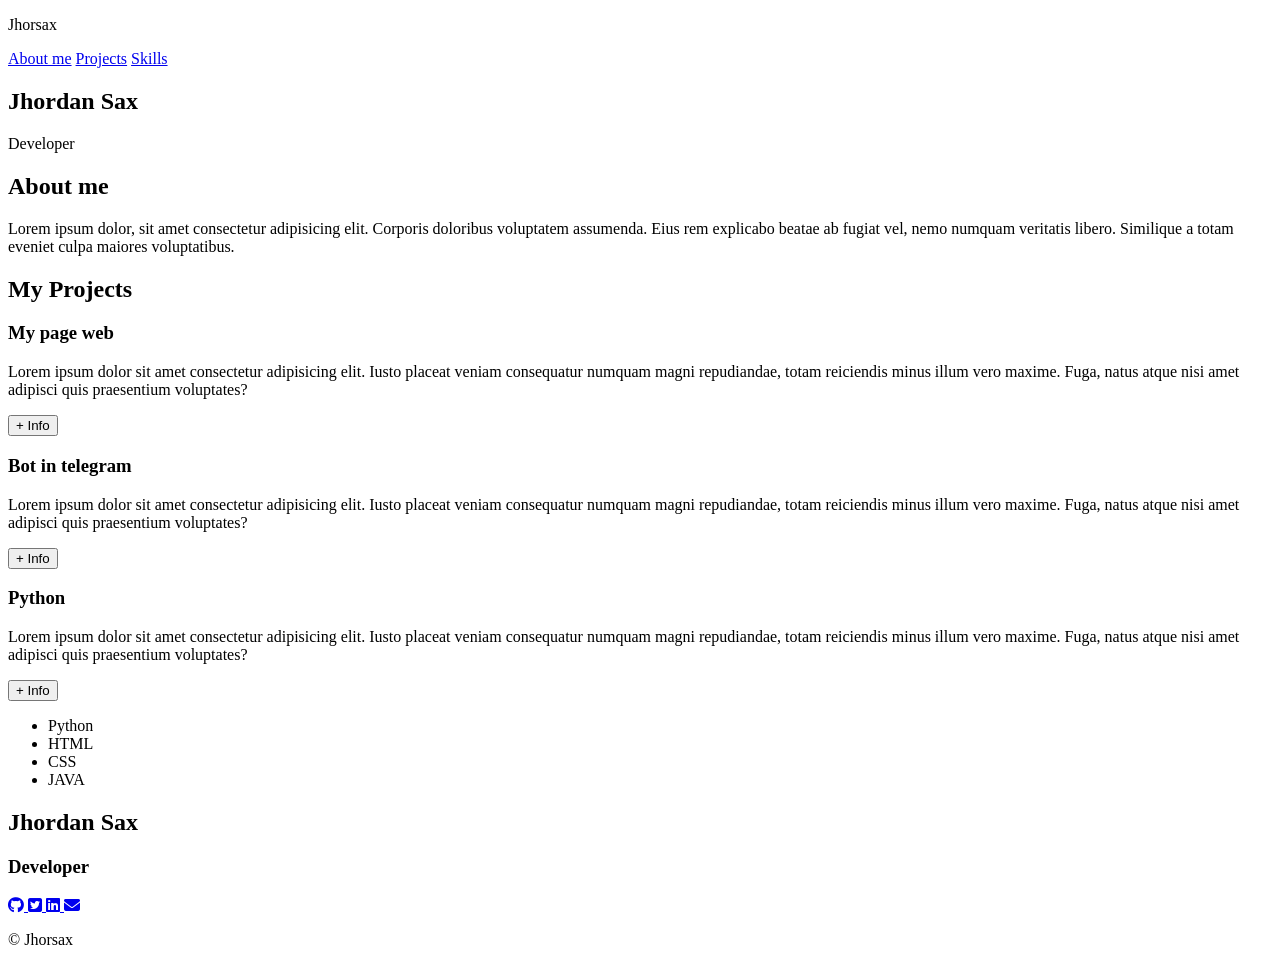
==== index.html @ 04408463 "Html esquematizado" ====
<!DOCTYPE html>
<html lang="en">
<head>
    <meta charset="UTF-8">
    <meta http-equiv="X-UA-Compatible" content="IE=edge">
    <meta name="viewport" content="width=device-width, initial-scale=1.0">
    <link rel="stylesheet" href="./css/styles.css">
    <link rel="stylesheet" href="https://cdnjs.cloudflare.com/ajax/libs/font-awesome/6.1.0/css/all.min.css" integrity="sha512-10/jx2EXwxxWqCLX/hHth/vu2KY3jCF70dCQB8TSgNjbCVAC/8vai53GfMDrO2Emgwccf2pJqxct9ehpzG+MTw==" crossorigin="anonymous" referrerpolicy="no-referrer" />
    
    <title>Jhorsax</title>
</head>
<body>
    <header>
        <div class="container">
            <p class="logo">Jhorsax</p>
            <nav>
                <a href="#">About me</a>
                <a href="#">Projects</a>
                <a href="#">Skills</a>
            </nav>
        </div>
    </header>
    <section id="presentation">
        <h1>Jhordan Sax</h1>
        <span>Developer</span>
    </section>

    <section id="aboutme">
        <div class="container">
            <div class="img-container"></div>
            <h2>About me</h2>
            <p>Lorem ipsum dolor, sit amet consectetur adipisicing elit. Corporis doloribus voluptatem assumenda. Eius rem explicabo beatae ab fugiat vel, nemo numquam veritatis libero. Similique a totam eveniet culpa maiores voluptatibus.</p>
        </div>
    </section>

    <section id="projects">
        <div class="carte-container">
            <h2>My Projects</h2>
            <div class="carte">
                <h3>My page web</h3>
                <p>Lorem ipsum dolor sit amet consectetur adipisicing elit. Iusto placeat veniam consequatur numquam magni repudiandae, totam reiciendis minus illum vero maxime. Fuga, natus atque nisi amet adipisci quis praesentium voluptates?</p>
                <button>+ Info</button>
            </div>
            <div class="carte">
                <h3>Bot in telegram</h3>
                <p>Lorem ipsum dolor sit amet consectetur adipisicing elit. Iusto placeat veniam consequatur numquam magni repudiandae, totam reiciendis minus illum vero maxime. Fuga, natus atque nisi amet adipisci quis praesentium voluptates?</p>
                <button>+ Info</button>
            </div>
            <div class="carte">
                <h3>Python</h3>
                <p>Lorem ipsum dolor sit amet consectetur adipisicing elit. Iusto placeat veniam consequatur numquam magni repudiandae, totam reiciendis minus illum vero maxime. Fuga, natus atque nisi amet adipisci quis praesentium voluptates?</p>
                <button>+ Info</button>
            </div>
        </div>
    </section>

    <section id="skills">
        <div class="container">
            <ul>
                <li>Python</li>
                <li>HTML</li>
                <li>CSS</li>
                <li>JAVA</li>
            </ul>
        </div>
    </section>
    <footer id="footer">
        <div class="footer-content">
            <h2>Jhordan Sax</h2>
            <h3>Developer</h3>
        </div>
        <div class="sotial-network">
            <a href="#">
                <i class="fa-brands fa-github"></i>
            </a>
            <a href="#">
                <i class="fa-brands fa-twitter-square"></i>
            </a>
            <a href="#">
                <i class="fa-brands fa-linkedin"></i>
            </a>
            <a href="#">
                <i class="fa-solid fa-envelope"></i>
            </a>
        </div>
        <div class="copyright">
            <p>&copy; Jhorsax</p>
        </div>
    </footer>
</body>
</html>
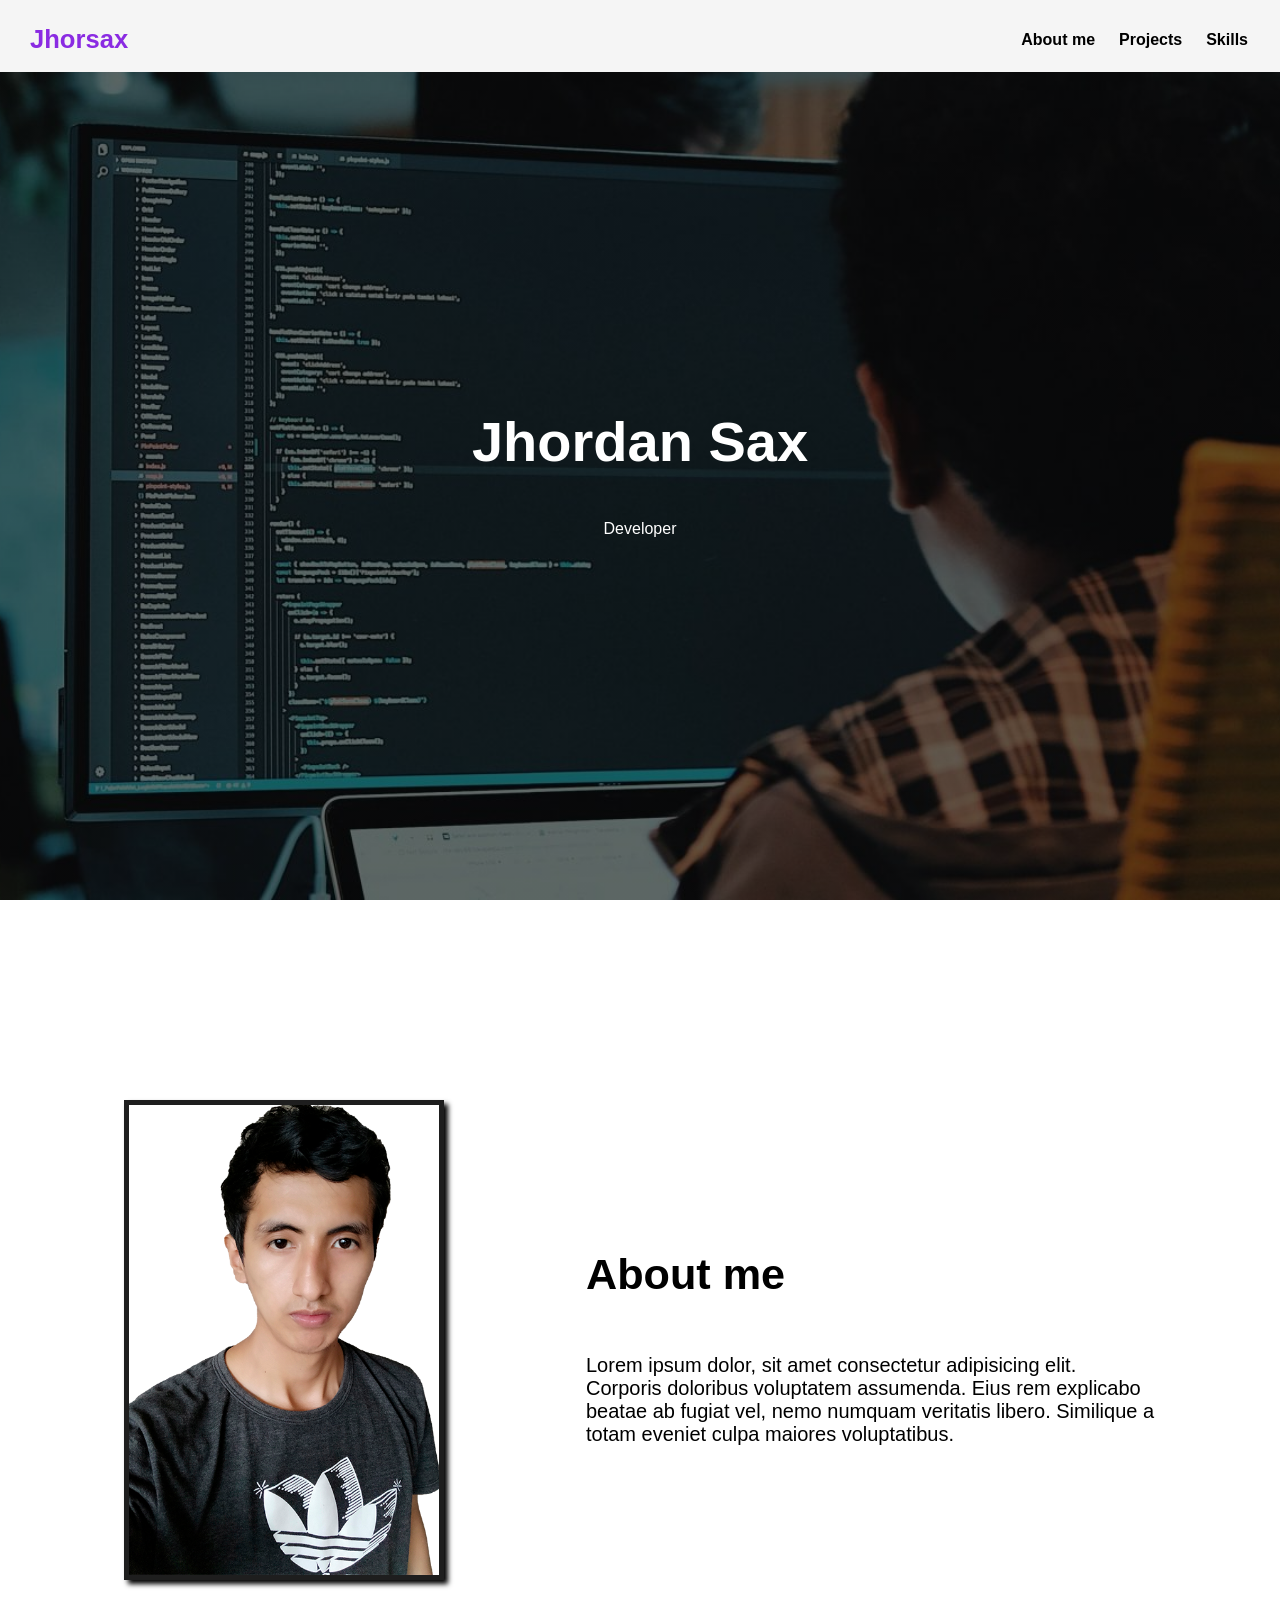
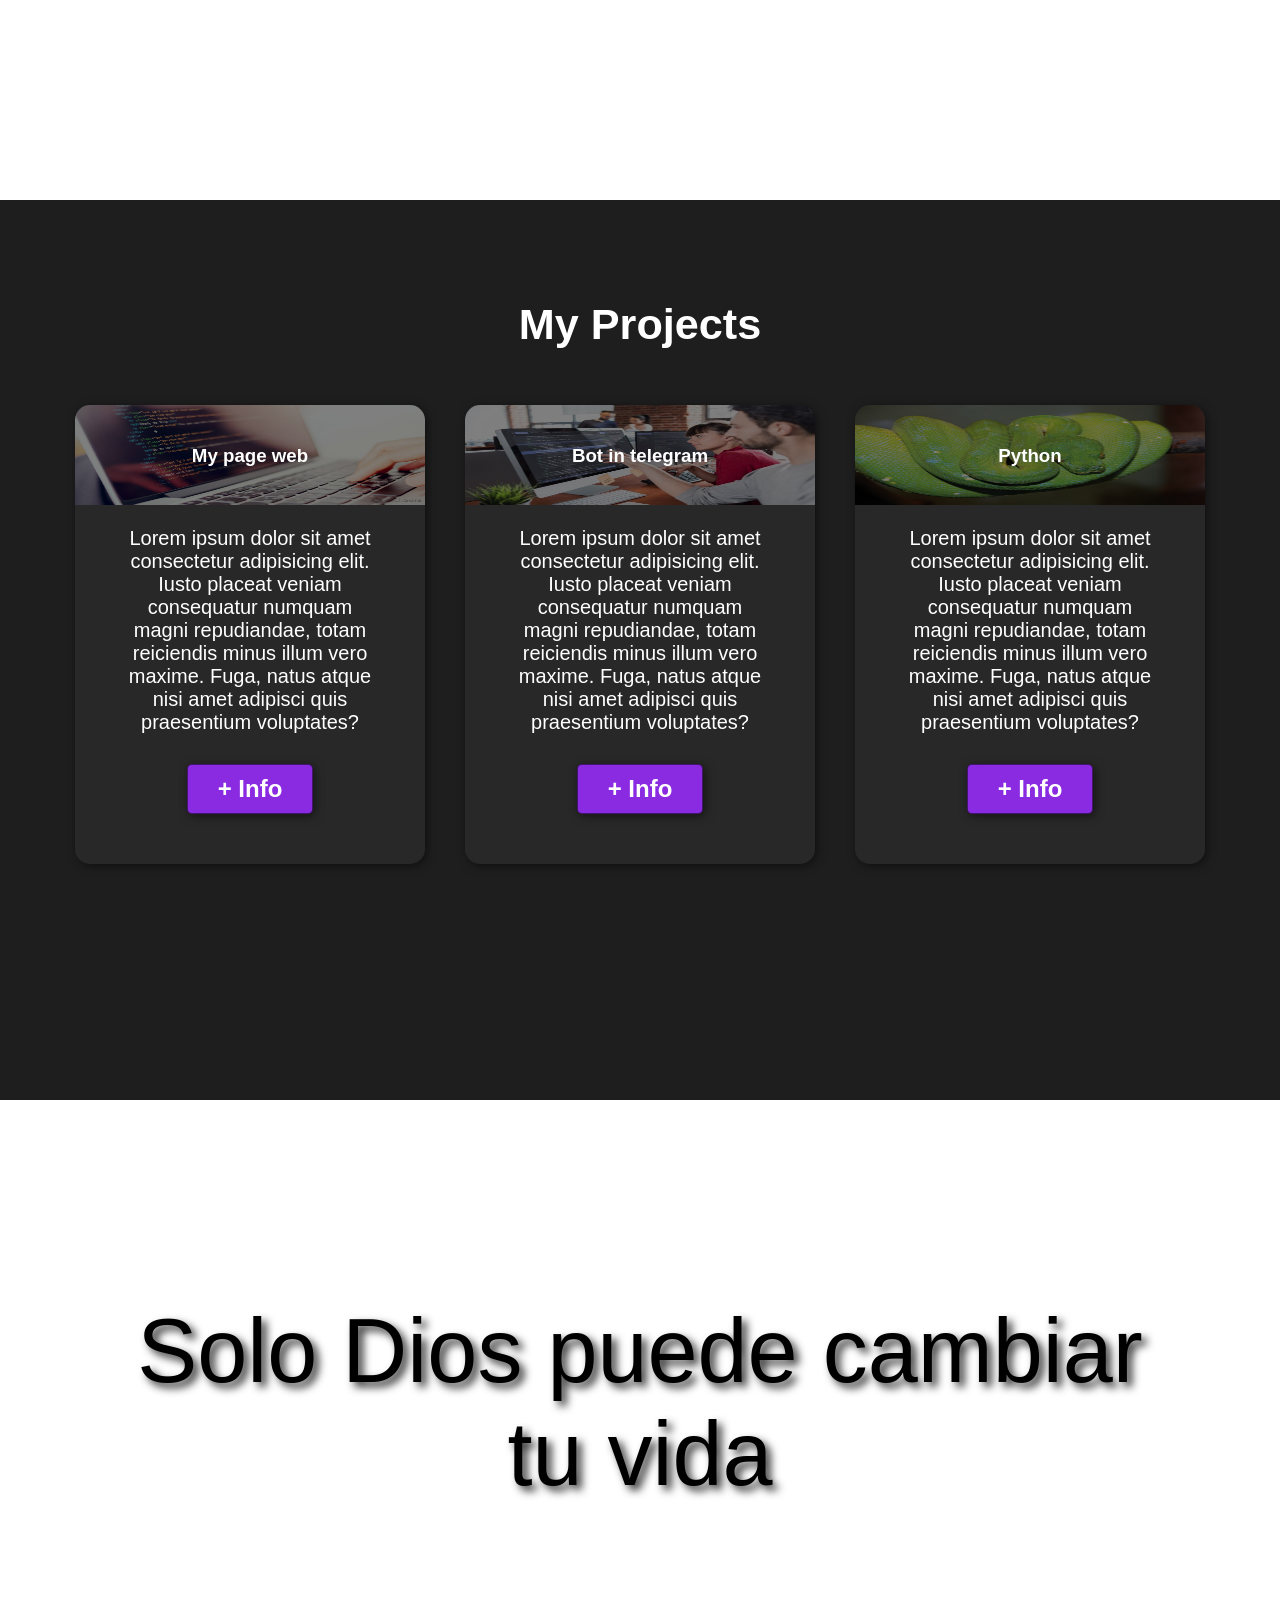
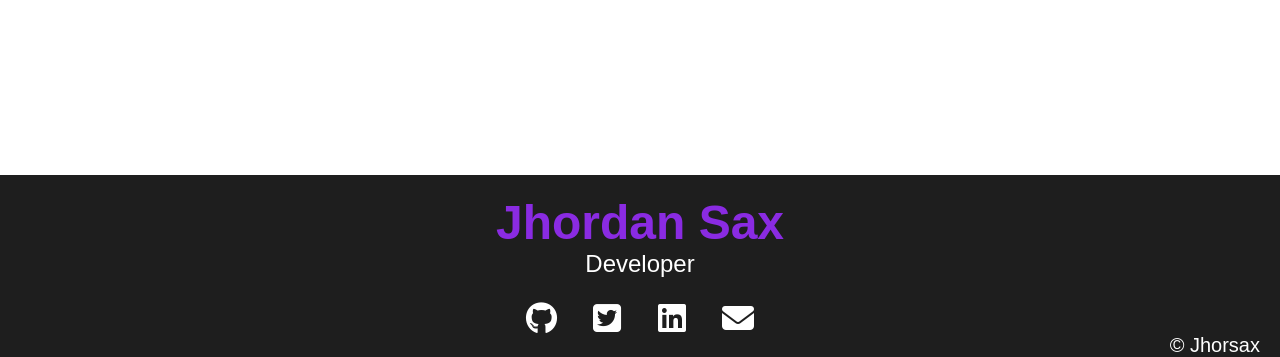
==== commit 487c1064: "Web segunda version" ====
--- a/index.html
+++ b/index.html
@@ -10,16 +10,20 @@
     <title>Jhorsax</title>
 </head>
 <body>
-    <header>
-        <div class="container">
-            <p class="logo">Jhorsax</p>
-            <nav>
-                <a href="#">About me</a>
-                <a href="#">Projects</a>
-                <a href="#">Skills</a>
-            </nav>
-        </div>
-    </header>
+    <div id="header">
+        <header>
+            <div class="container">
+                <a href="#header" id="logo">
+                    <p class="logo">Jhorsax</p>
+                </a>
+                <nav>
+                    <a href="#aboutme">About me</a>
+                    <a href="#projects">Projects</a>
+                    <a href="#skills">Skills</a>
+                </nav>
+            </div>
+        </header>
+    </div>
     <section id="presentation">
         <h1>Jhordan Sax</h1>
         <span>Developer</span>
@@ -28,40 +32,45 @@
     <section id="aboutme">
         <div class="container">
             <div class="img-container"></div>
-            <h2>About me</h2>
-            <p>Lorem ipsum dolor, sit amet consectetur adipisicing elit. Corporis doloribus voluptatem assumenda. Eius rem explicabo beatae ab fugiat vel, nemo numquam veritatis libero. Similique a totam eveniet culpa maiores voluptatibus.</p>
+            <div class="textabout">
+                <h2>About me</h2>
+                <p>Lorem ipsum dolor, sit amet consectetur adipisicing elit. Corporis doloribus voluptatem assumenda. Eius rem explicabo beatae ab fugiat vel, nemo numquam veritatis libero. Similique a totam eveniet culpa maiores voluptatibus.</p>
+            </div>
         </div>
     </section>
 
     <section id="projects">
-        <div class="carte-container">
+        <div class="container">
             <h2>My Projects</h2>
-            <div class="carte">
-                <h3>My page web</h3>
-                <p>Lorem ipsum dolor sit amet consectetur adipisicing elit. Iusto placeat veniam consequatur numquam magni repudiandae, totam reiciendis minus illum vero maxime. Fuga, natus atque nisi amet adipisci quis praesentium voluptates?</p>
-                <button>+ Info</button>
-            </div>
-            <div class="carte">
-                <h3>Bot in telegram</h3>
-                <p>Lorem ipsum dolor sit amet consectetur adipisicing elit. Iusto placeat veniam consequatur numquam magni repudiandae, totam reiciendis minus illum vero maxime. Fuga, natus atque nisi amet adipisci quis praesentium voluptates?</p>
-                <button>+ Info</button>
-            </div>
-            <div class="carte">
-                <h3>Python</h3>
-                <p>Lorem ipsum dolor sit amet consectetur adipisicing elit. Iusto placeat veniam consequatur numquam magni repudiandae, totam reiciendis minus illum vero maxime. Fuga, natus atque nisi amet adipisci quis praesentium voluptates?</p>
-                <button>+ Info</button>
+            <div class="projects">
+                <div class="carte">
+                    <h3>My page web</h3>
+                    <p>Lorem ipsum dolor sit amet consectetur adipisicing elit. Iusto placeat veniam consequatur numquam magni repudiandae, totam reiciendis minus illum vero maxime. Fuga, natus atque nisi amet adipisci quis praesentium voluptates?</p>
+                    <button>+ Info</button>
+                </div>
+                <div class="carte">
+                    <h3>Bot in telegram</h3>
+                    <p>Lorem ipsum dolor sit amet consectetur adipisicing elit. Iusto placeat veniam consequatur numquam magni repudiandae, totam reiciendis minus illum vero maxime. Fuga, natus atque nisi amet adipisci quis praesentium voluptates?</p>
+                    <button>+ Info</button>
+                </div>
+                <div class="carte">
+                    <h3>Python</h3>
+                    <p>Lorem ipsum dolor sit amet consectetur adipisicing elit. Iusto placeat veniam consequatur numquam magni repudiandae, totam reiciendis minus illum vero maxime. Fuga, natus atque nisi amet adipisci quis praesentium voluptates?</p>
+                    <button>+ Info</button>
+                </div>
             </div>
         </div>
     </section>
 
     <section id="skills">
         <div class="container">
-            <ul>
+            <!-- <ul>
                 <li>Python</li>
                 <li>HTML</li>
                 <li>CSS</li>
                 <li>JAVA</li>
-            </ul>
+            </ul> -->
+            <p class="frase">Solo Dios puede cambiar <br> tu vida</p>
         </div>
     </section>
     <footer id="footer">
--- a/css/styles.css
+++ b/css/styles.css
@@ -0,0 +1,357 @@
+*{
+    box-sizing: border-box;
+}
+
+html {
+    scroll-behavior: smooth;
+}
+
+h1 {
+    font-size: 3.5em;
+}
+h2 {
+    font-size: 2.7em;
+}
+h3 {
+    font: 2em;
+}
+p {
+    font-size: 1.25em;
+}
+ul {
+    list-style: none;
+}
+
+body{
+    font-family: 'Roboto', sans-serif;
+    margin: 0;
+}
+
+button {
+    font-size: 1.5em;
+    font-weight: bold;
+    padding: 10px 30px;
+    border-radius: 5px;
+    border: 1px solid rgba(0, 0, 0, 0.5);
+    box-shadow: 2px 2px 10px rgba(0, 0, 0, 0.5);
+    color: white;
+    background-color: blueviolet;
+}
+
+button:hover {
+    background-color: rgb(101, 33, 165);
+}
+
+.container {
+    max-width: 1400px;
+    margin: auto;
+}
+
+header {
+    background-color: rgb(245, 245, 245);
+}
+
+header .logo {
+    margin: 0;
+    padding: 25px 30px;
+    font-weight: bold;
+    color: blueviolet;
+    font-size: 1.6em;
+}
+
+header .container {
+    display: flex;
+    flex-direction: column;
+    align-items: center;
+}
+
+header nav {
+    display: flex;
+    flex-direction: column;
+    text-align: center;
+    padding-bottom: 25px;
+}
+
+header a {
+    padding: 5px 12px;
+    text-decoration: none;
+    font-weight: bold;
+    color: black;
+}
+
+header a:hover{
+    color: blueviolet;
+}
+
+header #logo {
+    padding: 0;
+}
+
+#presentation {
+    display: flex;
+    align-items: center;
+    justify-content: center;
+    text-align: center;
+    flex-direction: column;
+    height: 90vh;
+    background-image: linear-gradient(
+        0deg,
+        rgba(0,0,0,0.5),
+        rgba(0,0,0,0.5)
+    )
+    ,url("../assets/img/presentation.jpg");
+    background-repeat: no-repeat;
+    background-size: cover;
+    background-position: center center;
+}
+
+#presentation h1,span{
+    color: white;
+}
+
+#aboutme .container {
+    text-align: center;
+    padding: 200px 12px;
+}
+
+#projects {
+    background-color: rgb(30, 30, 30);
+    color: white;
+    text-align: center;
+}
+
+#projects h2 {
+    margin-top: 0;
+}
+
+#projects .container {
+    padding: 100px 0px;
+}
+
+#projects p {
+    display: none;
+}
+
+#projects .carte {
+    background-position: center center;
+    background-size: cover;
+    padding: 50px;
+    margin: 20px;
+    border-radius: 15px;
+}
+
+.carte:nth-child(1) {
+    background-image: linear-gradient(
+        0deg,
+        rgba(0,0,0,0.5),
+        rgba(0,0,0,0.5)
+    )
+    ,url("../assets/img/front-end.jpg");
+}
+
+.carte:nth-child(2) {
+    background-image: linear-gradient(
+        0deg,
+        rgba(0,0,0,0.5),
+        rgba(0,0,0,0.5)
+    )
+    ,url("../assets/img/full-stack.jpg");
+}
+
+.carte:nth-child(3) {
+    background-image: linear-gradient(
+        0deg,
+        rgba(0,0,0,0.5),
+        rgba(0,0,0,0.5)
+    )
+    ,url("../assets/img/python.jpg");
+}
+
+/* #skills .container{
+    text-align: center;
+    padding: 200px 12px;
+}
+
+#skills li {
+    margin: 12px 0px;
+    font-weight: bold;
+} */
+
+#skills .container{
+    height: 60vh;
+    text-align: center;
+    font-size: 2.5em;
+    padding: 200px 12px;
+}
+
+#skills p {
+    margin: 0;
+    text-shadow: 3px 3px 8px #333;
+}
+
+#footer {
+    display: flex;
+    flex-direction: column;
+    justify-content: center;
+    align-items: center;
+    text-align: center;
+    background-color: rgb(30, 30, 30);
+    color: white;
+}
+
+#footer h3 {
+    font-weight: lighter;
+    font-size: 1.5em;
+    margin: 0;
+}
+
+#footer h2 {
+    color: blueviolet;
+    margin-bottom: 0;
+    font-size: 3em;
+    margin-top: 20px;
+}
+
+.sotial-network i {
+    font-size: 2em;
+}
+
+.sotial-network {
+    display: flex;
+    justify-content: space-evenly;
+    width: 300px;
+    margin-top: 1.5em;
+}
+
+.sotial-network a {
+    text-decoration: none;
+    color: inherit;
+}
+
+#footer .copyright {
+    width: 100%;
+    text-align: right;
+    padding-right: 20px;
+}
+
+.copyright p {
+    margin: 0;
+}
+
+.sotial-network i:hover {
+    transform: translateY(-10px);
+    transition: all 0.4s;
+    color: powderblue;
+}
+
+@media (min-width: 720px) {
+
+    #presentation {
+        height: 100vh;  
+    }
+
+    header {
+        position: fixed;
+        width: 100%;
+        height: 8vh;
+    }
+
+    header .container {
+        flex-direction: row;
+        justify-content: space-between;
+    }
+    
+    header nav {
+        flex-direction: row;
+        padding-bottom: 0;
+        padding-right: 20px;
+    }
+
+    #aboutme {
+        height: 100vh;
+    }
+
+    #aboutme .container {
+        display: flex;
+        justify-content: space-evenly;
+    }
+
+    #aboutme .textabout {
+        width: 50%;
+        max-width: 600px;
+        text-align: initial;
+        padding-left: 30px;
+        display: flex;
+        flex-direction: column;
+        justify-content: center;
+    }
+
+    #aboutme .img-container{
+        background-image: url(../assets/img/Perfil_sin_fondo.png);
+        background-size: cover;
+        background-position: center center;
+        height: 480px;
+        width: 320px;
+        border: solid 5px rgb(30, 30, 30);
+        box-shadow: 4px 4px 5px black;
+    }
+
+    #projects {
+        height: 100vh;
+    }
+
+    #projects .projects {
+        display: flex;
+        justify-content: center;
+        max-height: 650px;
+    }
+
+    #projects p {
+        display: block;
+        margin-bottom: 30px;
+    }
+    
+    #projects h3 {
+        margin-top: 0;
+        padding-bottom: 40px;
+    }
+
+    #projects .carte {
+        padding: 50px;
+        padding-top: 40px;
+        background-size: auto;
+        background-size: 100% 100px;
+        max-width: 350px;
+        background-repeat: no-repeat;
+        background-position-y: 0;
+        background-color: rgba(50, 50, 50, 0.5);
+        box-shadow: 2px 2px 10px rgba(0, 0, 0, 0.5);
+    }
+
+    /* #skills {
+        background-image: url("../assets/img/img_about.jpg");
+        background-repeat: no-repeat;
+        background-position: calc(100vw - 500px) 120px;
+        height: 75vh;
+        
+    }
+
+    #skills .container {
+        text-align: initial;
+    }
+
+    #skills ul {
+        margin-left: 100px;
+    } */
+
+    #skills .container{
+        height: 75vh;
+        text-align: center;
+        font-size: 4.5em;
+    }
+
+    #skills p {
+        margin: 0;
+        text-shadow: 5px 5px 8px #333;
+    }
+}
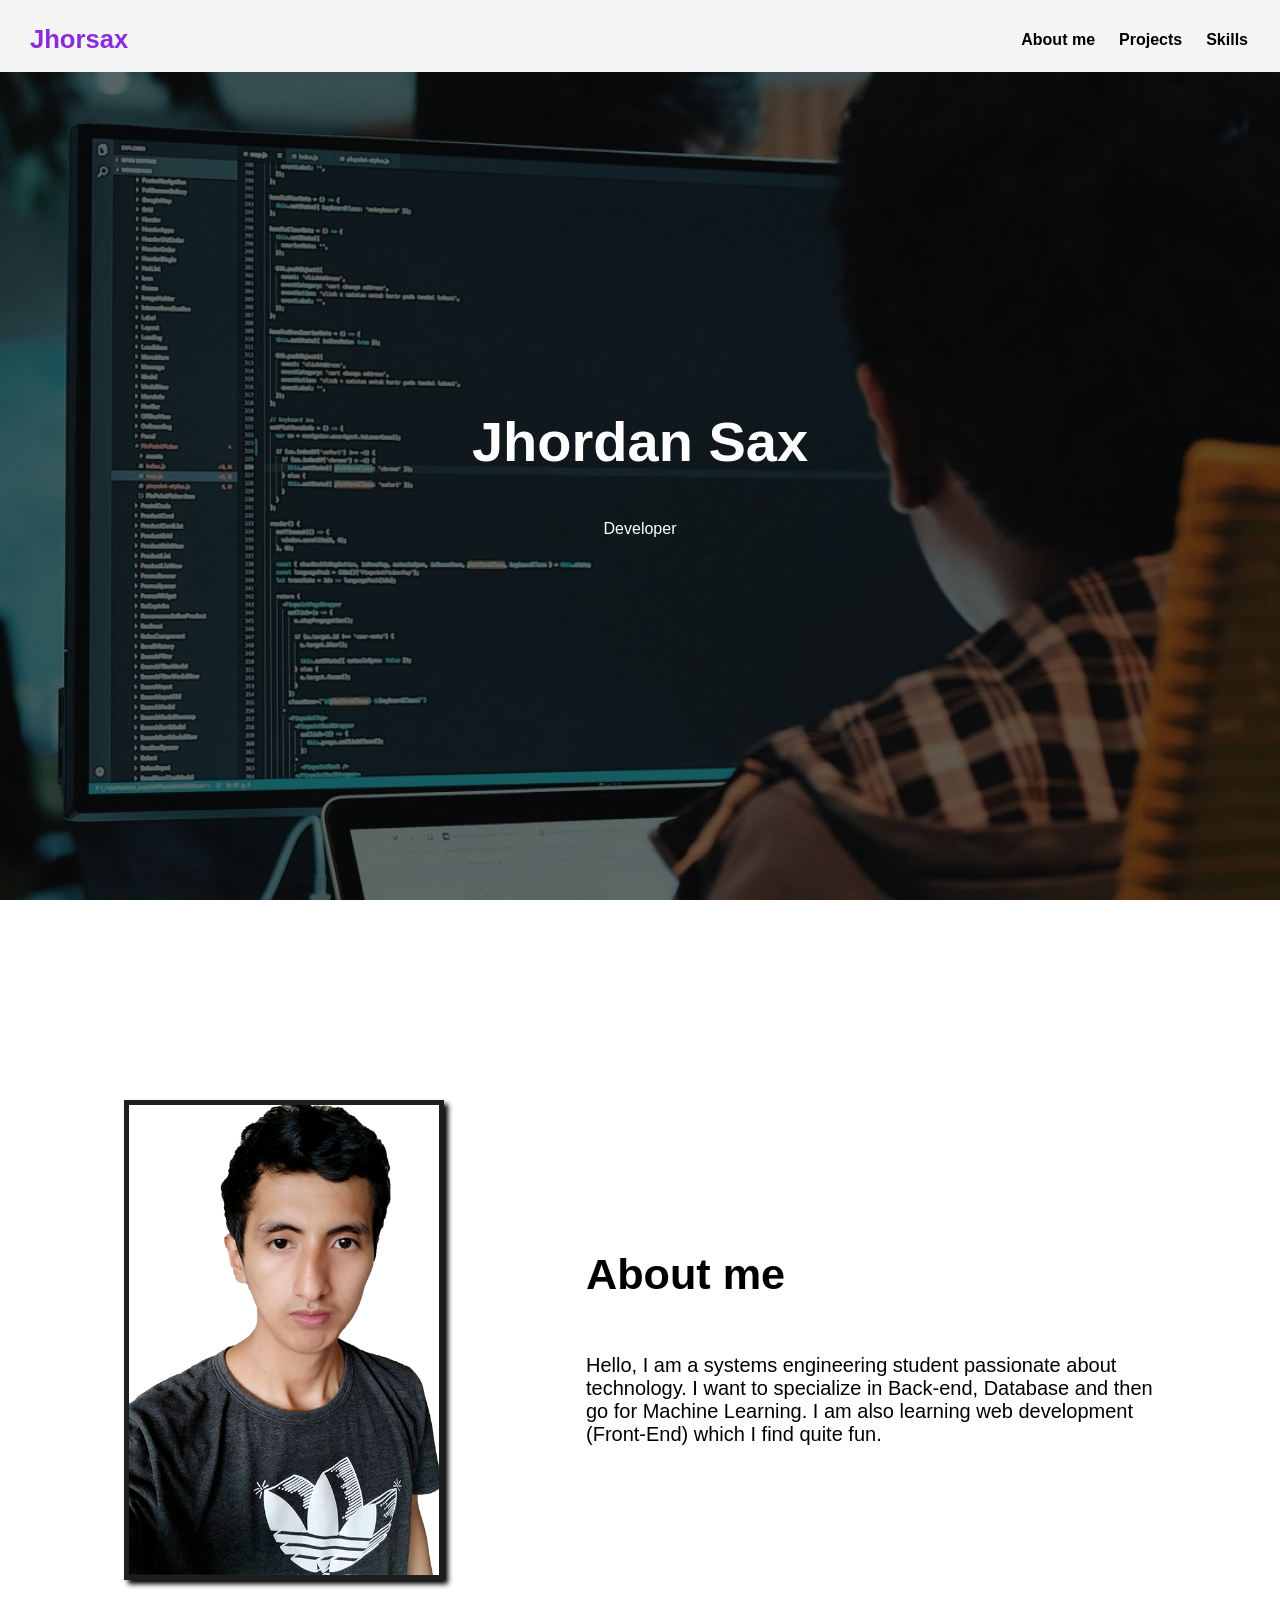
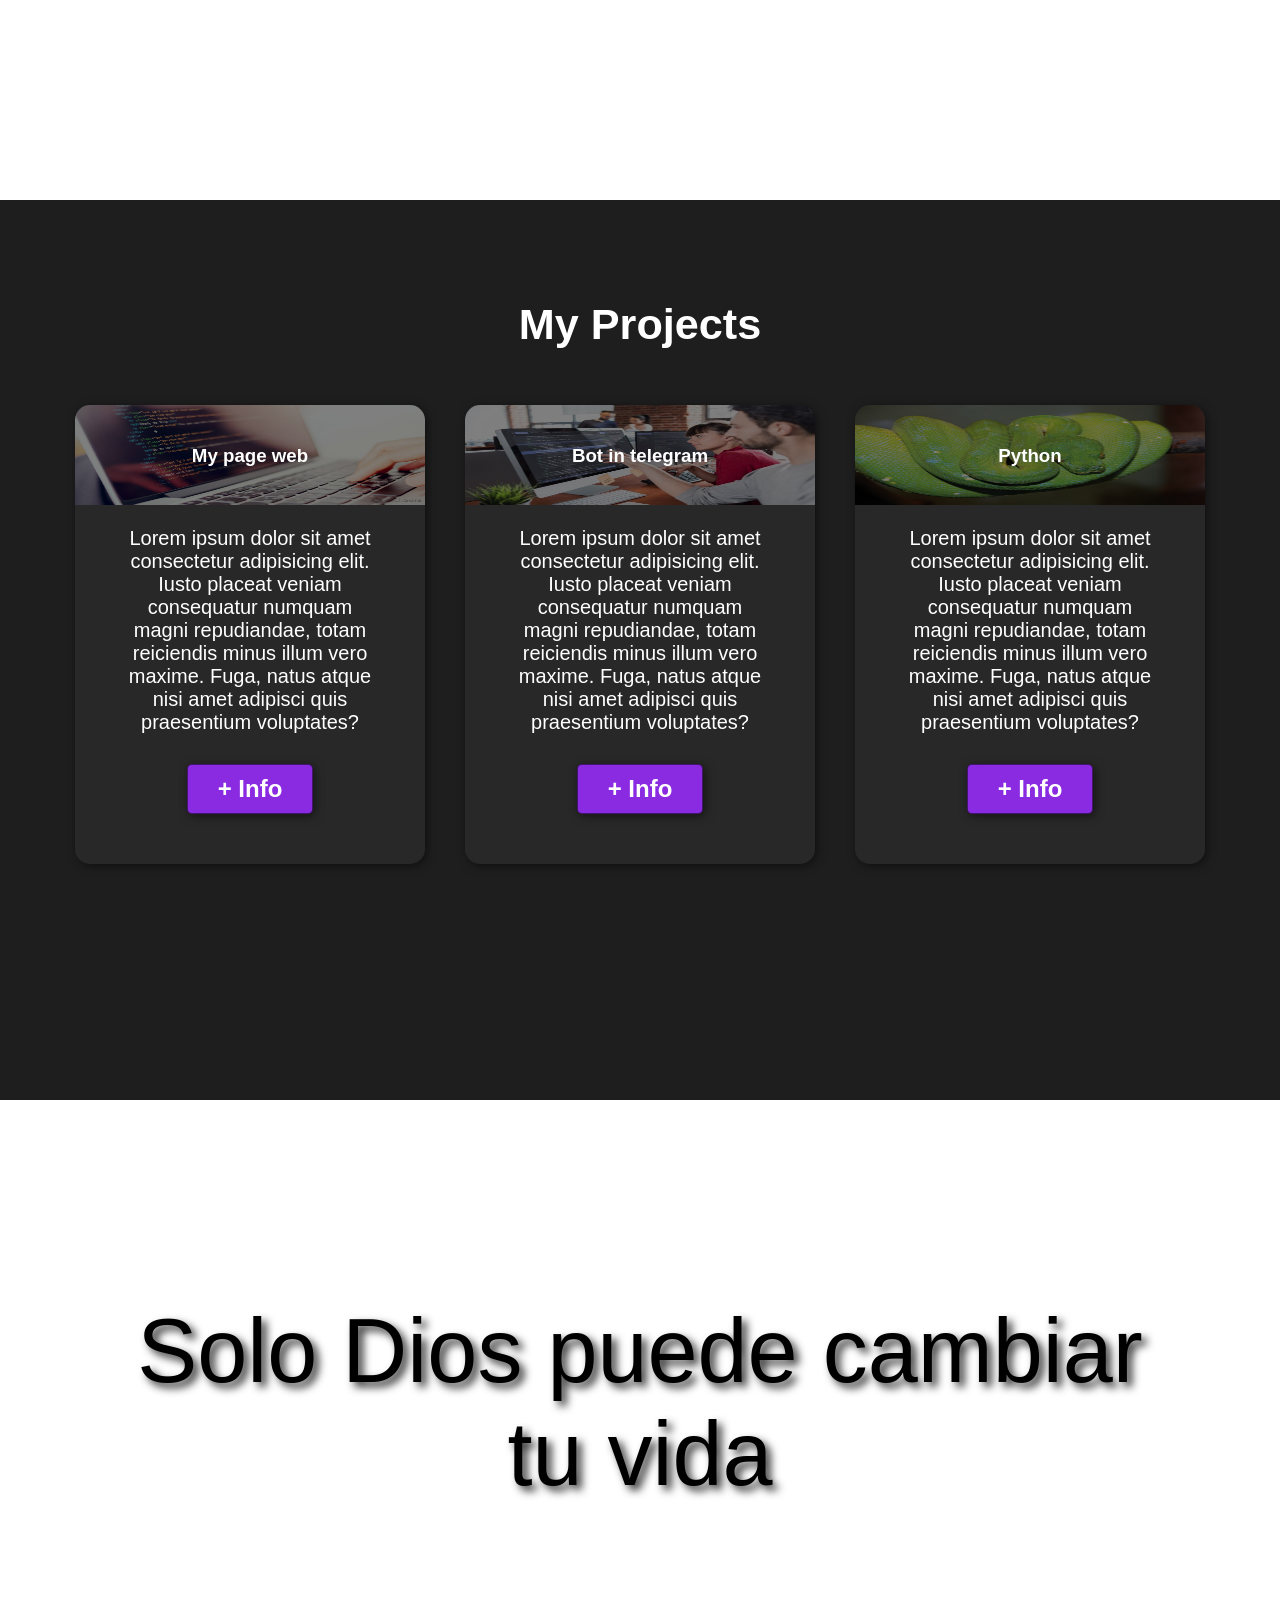
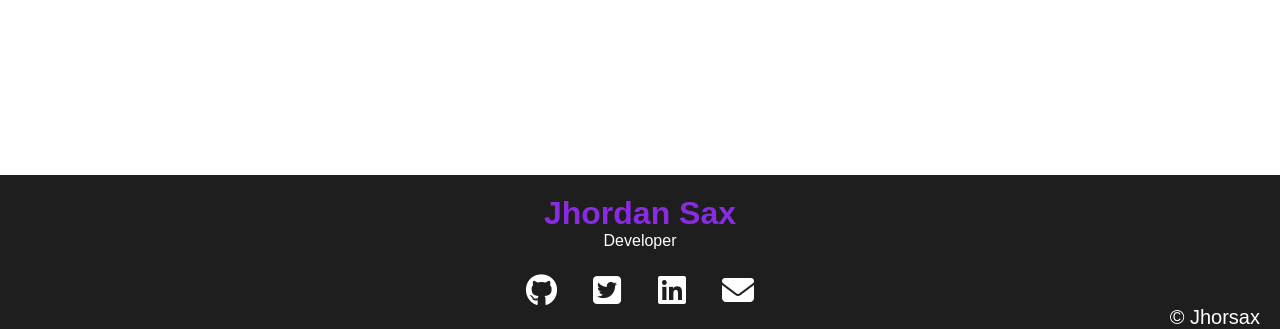
==== commit 9826e74f: "Corrigiendo alineamiento mobile, reduciendo tamaño de letra footer" ====
--- a/index.html
+++ b/index.html
@@ -1,14 +1,18 @@
 <!DOCTYPE html>
 <html lang="en">
+
 <head>
     <meta charset="UTF-8">
     <meta http-equiv="X-UA-Compatible" content="IE=edge">
     <meta name="viewport" content="width=device-width, initial-scale=1.0">
     <link rel="stylesheet" href="./css/styles.css">
-    <link rel="stylesheet" href="https://cdnjs.cloudflare.com/ajax/libs/font-awesome/6.1.0/css/all.min.css" integrity="sha512-10/jx2EXwxxWqCLX/hHth/vu2KY3jCF70dCQB8TSgNjbCVAC/8vai53GfMDrO2Emgwccf2pJqxct9ehpzG+MTw==" crossorigin="anonymous" referrerpolicy="no-referrer" />
-    
+    <link rel="stylesheet" href="https://cdnjs.cloudflare.com/ajax/libs/font-awesome/6.1.0/css/all.min.css"
+        integrity="sha512-10/jx2EXwxxWqCLX/hHth/vu2KY3jCF70dCQB8TSgNjbCVAC/8vai53GfMDrO2Emgwccf2pJqxct9ehpzG+MTw=="
+        crossorigin="anonymous" referrerpolicy="no-referrer" />
+
     <title>Jhorsax</title>
 </head>
+
 <body>
     <div id="header">
         <header>
@@ -34,7 +38,7 @@
             <div class="img-container"></div>
             <div class="textabout">
                 <h2>About me</h2>
-                <p>Lorem ipsum dolor, sit amet consectetur adipisicing elit. Corporis doloribus voluptatem assumenda. Eius rem explicabo beatae ab fugiat vel, nemo numquam veritatis libero. Similique a totam eveniet culpa maiores voluptatibus.</p>
+                <p>Hello, I am a systems engineering student passionate about technology. I want to specialize in Back-end, Database and then go for Machine Learning. I am also learning web development (Front-End) which I find quite fun.</p>
             </div>
         </div>
     </section>
@@ -45,17 +49,23 @@
             <div class="projects">
                 <div class="carte">
                     <h3>My page web</h3>
-                    <p>Lorem ipsum dolor sit amet consectetur adipisicing elit. Iusto placeat veniam consequatur numquam magni repudiandae, totam reiciendis minus illum vero maxime. Fuga, natus atque nisi amet adipisci quis praesentium voluptates?</p>
+                    <p>Lorem ipsum dolor sit amet consectetur adipisicing elit. Iusto placeat veniam consequatur numquam
+                        magni repudiandae, totam reiciendis minus illum vero maxime. Fuga, natus atque nisi amet
+                        adipisci quis praesentium voluptates?</p>
                     <button>+ Info</button>
                 </div>
                 <div class="carte">
                     <h3>Bot in telegram</h3>
-                    <p>Lorem ipsum dolor sit amet consectetur adipisicing elit. Iusto placeat veniam consequatur numquam magni repudiandae, totam reiciendis minus illum vero maxime. Fuga, natus atque nisi amet adipisci quis praesentium voluptates?</p>
+                    <p>Lorem ipsum dolor sit amet consectetur adipisicing elit. Iusto placeat veniam consequatur numquam
+                        magni repudiandae, totam reiciendis minus illum vero maxime. Fuga, natus atque nisi amet
+                        adipisci quis praesentium voluptates?</p>
                     <button>+ Info</button>
                 </div>
                 <div class="carte">
                     <h3>Python</h3>
-                    <p>Lorem ipsum dolor sit amet consectetur adipisicing elit. Iusto placeat veniam consequatur numquam magni repudiandae, totam reiciendis minus illum vero maxime. Fuga, natus atque nisi amet adipisci quis praesentium voluptates?</p>
+                    <p>Lorem ipsum dolor sit amet consectetur adipisicing elit. Iusto placeat veniam consequatur numquam
+                        magni repudiandae, totam reiciendis minus illum vero maxime. Fuga, natus atque nisi amet
+                        adipisci quis praesentium voluptates?</p>
                     <button>+ Info</button>
                 </div>
             </div>
@@ -79,16 +89,16 @@
             <h3>Developer</h3>
         </div>
         <div class="sotial-network">
-            <a href="#">
+            <a href="https://github.com/Sax16">
                 <i class="fa-brands fa-github"></i>
             </a>
-            <a href="#">
+            <a href="https://twitter.com/jhorsax16">
                 <i class="fa-brands fa-twitter-square"></i>
             </a>
-            <a href="#">
+            <a href="https://www.linkedin.com/in/jhordan-sax-cordova-poma-b4bbb21a6">
                 <i class="fa-brands fa-linkedin"></i>
             </a>
-            <a href="#">
+            <a href="mailto:jhorsax161616@gmail.com">
                 <i class="fa-solid fa-envelope"></i>
             </a>
         </div>
@@ -97,4 +107,5 @@
         </div>
     </footer>
 </body>
+
 </html>
--- a/css/styles.css
+++ b/css/styles.css
@@ -1,4 +1,4 @@
-*{
+* {
     box-sizing: border-box;
 }
 
@@ -9,20 +9,24 @@
 h1 {
     font-size: 3.5em;
 }
+
 h2 {
     font-size: 2.7em;
 }
+
 h3 {
     font: 2em;
 }
+
 p {
     font-size: 1.25em;
 }
+
 ul {
     list-style: none;
 }
 
-body{
+body {
     font-family: 'Roboto', sans-serif;
     margin: 0;
 }
@@ -79,7 +83,7 @@
     color: black;
 }
 
-header a:hover{
+header a:hover {
     color: blueviolet;
 }
 
@@ -94,18 +98,16 @@
     text-align: center;
     flex-direction: column;
     height: 90vh;
-    background-image: linear-gradient(
-        0deg,
-        rgba(0,0,0,0.5),
-        rgba(0,0,0,0.5)
-    )
-    ,url("../assets/img/presentation.jpg");
+    background-image: linear-gradient(0deg,
+            rgba(0, 0, 0, 0.5),
+            rgba(0, 0, 0, 0.5)), url("../assets/img/presentation.jpg");
     background-repeat: no-repeat;
     background-size: cover;
     background-position: center center;
 }
 
-#presentation h1,span{
+#presentation h1,
+span {
     color: white;
 }
 
@@ -141,30 +143,21 @@
 }
 
 .carte:nth-child(1) {
-    background-image: linear-gradient(
-        0deg,
-        rgba(0,0,0,0.5),
-        rgba(0,0,0,0.5)
-    )
-    ,url("../assets/img/front-end.jpg");
+    background-image: linear-gradient(0deg,
+            rgba(0, 0, 0, 0.5),
+            rgba(0, 0, 0, 0.5)), url("../assets/img/front-end.jpg");
 }
 
 .carte:nth-child(2) {
-    background-image: linear-gradient(
-        0deg,
-        rgba(0,0,0,0.5),
-        rgba(0,0,0,0.5)
-    )
-    ,url("../assets/img/full-stack.jpg");
+    background-image: linear-gradient(0deg,
+            rgba(0, 0, 0, 0.5),
+            rgba(0, 0, 0, 0.5)), url("../assets/img/full-stack.jpg");
 }
 
 .carte:nth-child(3) {
-    background-image: linear-gradient(
-        0deg,
-        rgba(0,0,0,0.5),
-        rgba(0,0,0,0.5)
-    )
-    ,url("../assets/img/python.jpg");
+    background-image: linear-gradient(0deg,
+            rgba(0, 0, 0, 0.5),
+            rgba(0, 0, 0, 0.5)), url("../assets/img/python.jpg");
 }
 
 /* #skills .container{
@@ -177,11 +170,11 @@
     font-weight: bold;
 } */
 
-#skills .container{
-    height: 60vh;
+#skills .container {
+    height: 500px;
     text-align: center;
     font-size: 2.5em;
-    padding: 200px 12px;
+    padding-top: 150px;
 }
 
 #skills p {
@@ -201,14 +194,14 @@
 
 #footer h3 {
     font-weight: lighter;
-    font-size: 1.5em;
+    font-size: 1em;
     margin: 0;
 }
 
 #footer h2 {
     color: blueviolet;
     margin-bottom: 0;
-    font-size: 3em;
+    font-size: 2em;
     margin-top: 20px;
 }
 
@@ -247,7 +240,7 @@
 @media (min-width: 720px) {
 
     #presentation {
-        height: 100vh;  
+        height: 100vh;
     }
 
     header {
@@ -260,7 +253,7 @@
         flex-direction: row;
         justify-content: space-between;
     }
-    
+
     header nav {
         flex-direction: row;
         padding-bottom: 0;
@@ -286,7 +279,7 @@
         justify-content: center;
     }
 
-    #aboutme .img-container{
+    #aboutme .img-container {
         background-image: url(../assets/img/Perfil_sin_fondo.png);
         background-size: cover;
         background-position: center center;
@@ -310,7 +303,7 @@
         display: block;
         margin-bottom: 30px;
     }
-    
+
     #projects h3 {
         margin-top: 0;
         padding-bottom: 40px;
@@ -344,14 +337,15 @@
         margin-left: 100px;
     } */
 
-    #skills .container{
+    #skills .container {
         height: 75vh;
         text-align: center;
         font-size: 4.5em;
+        padding-top: 200px;
     }
 
     #skills p {
         margin: 0;
         text-shadow: 5px 5px 8px #333;
     }
-}
+}
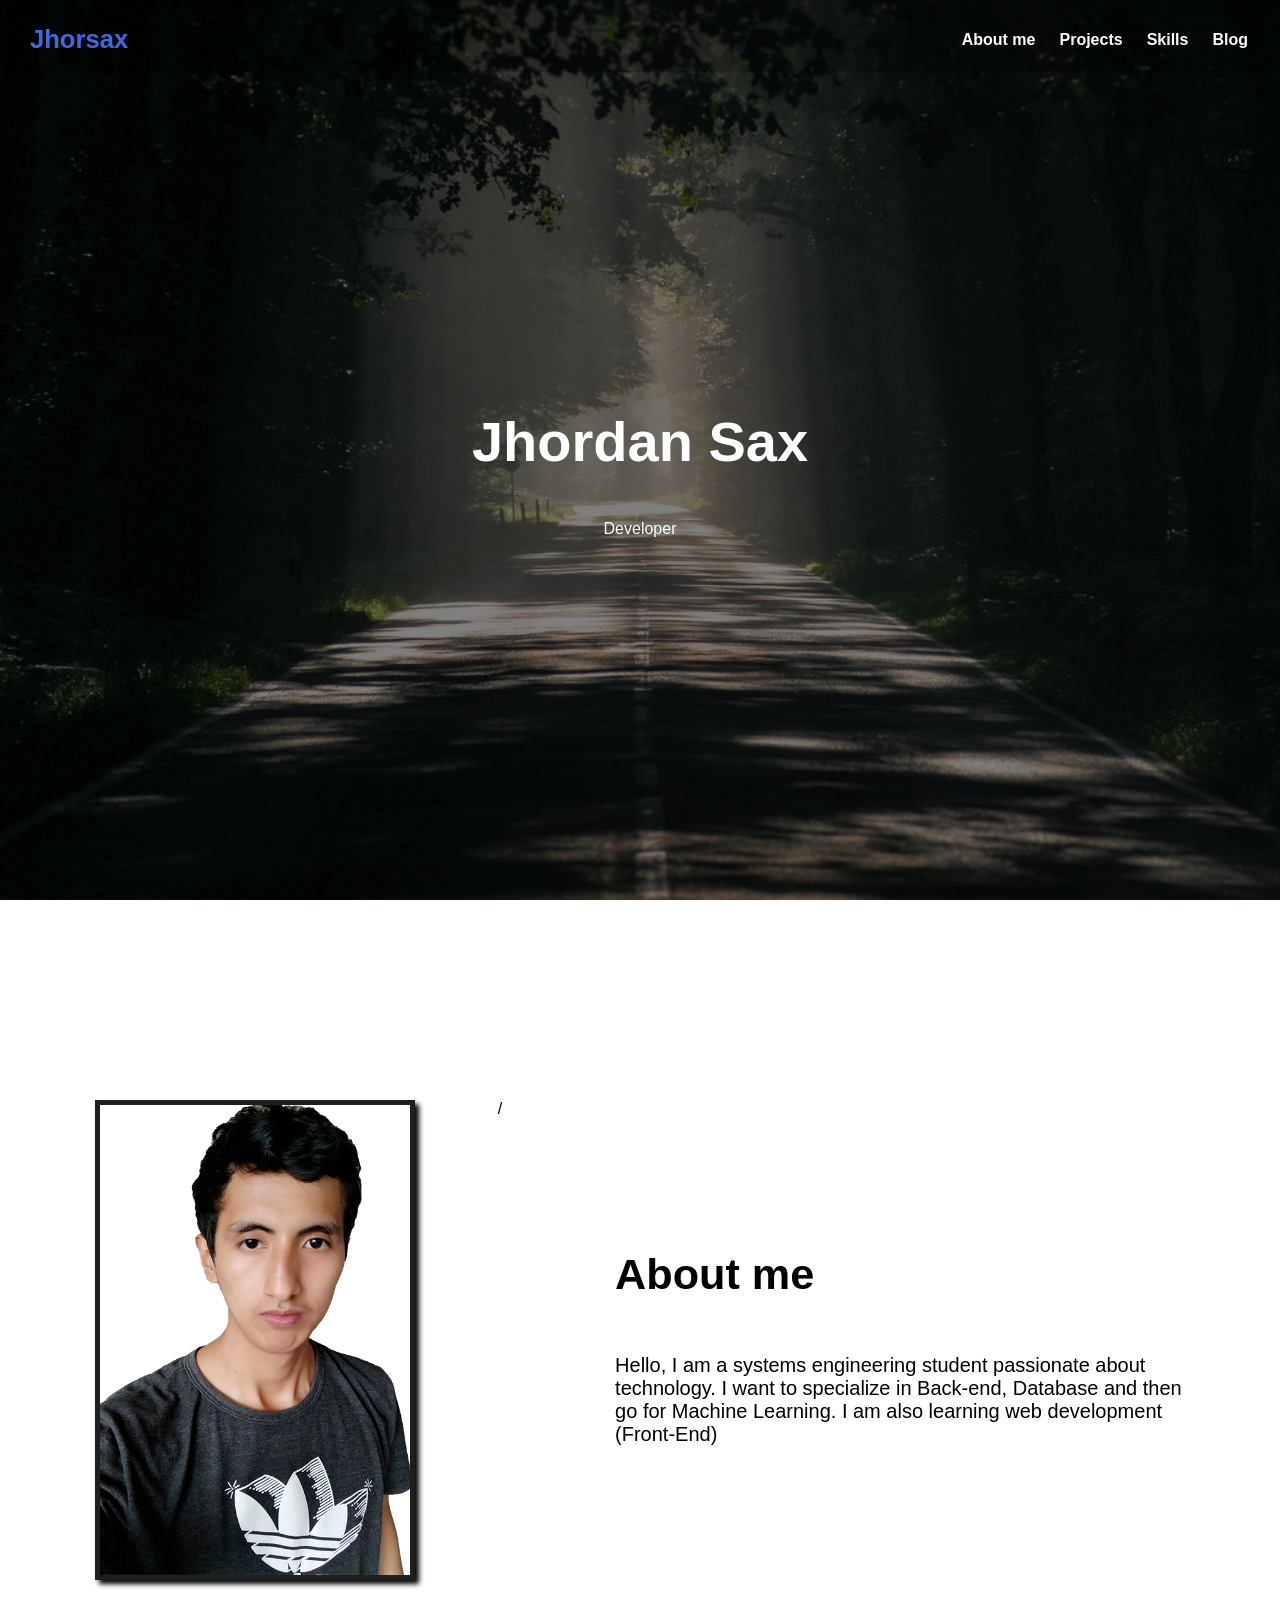
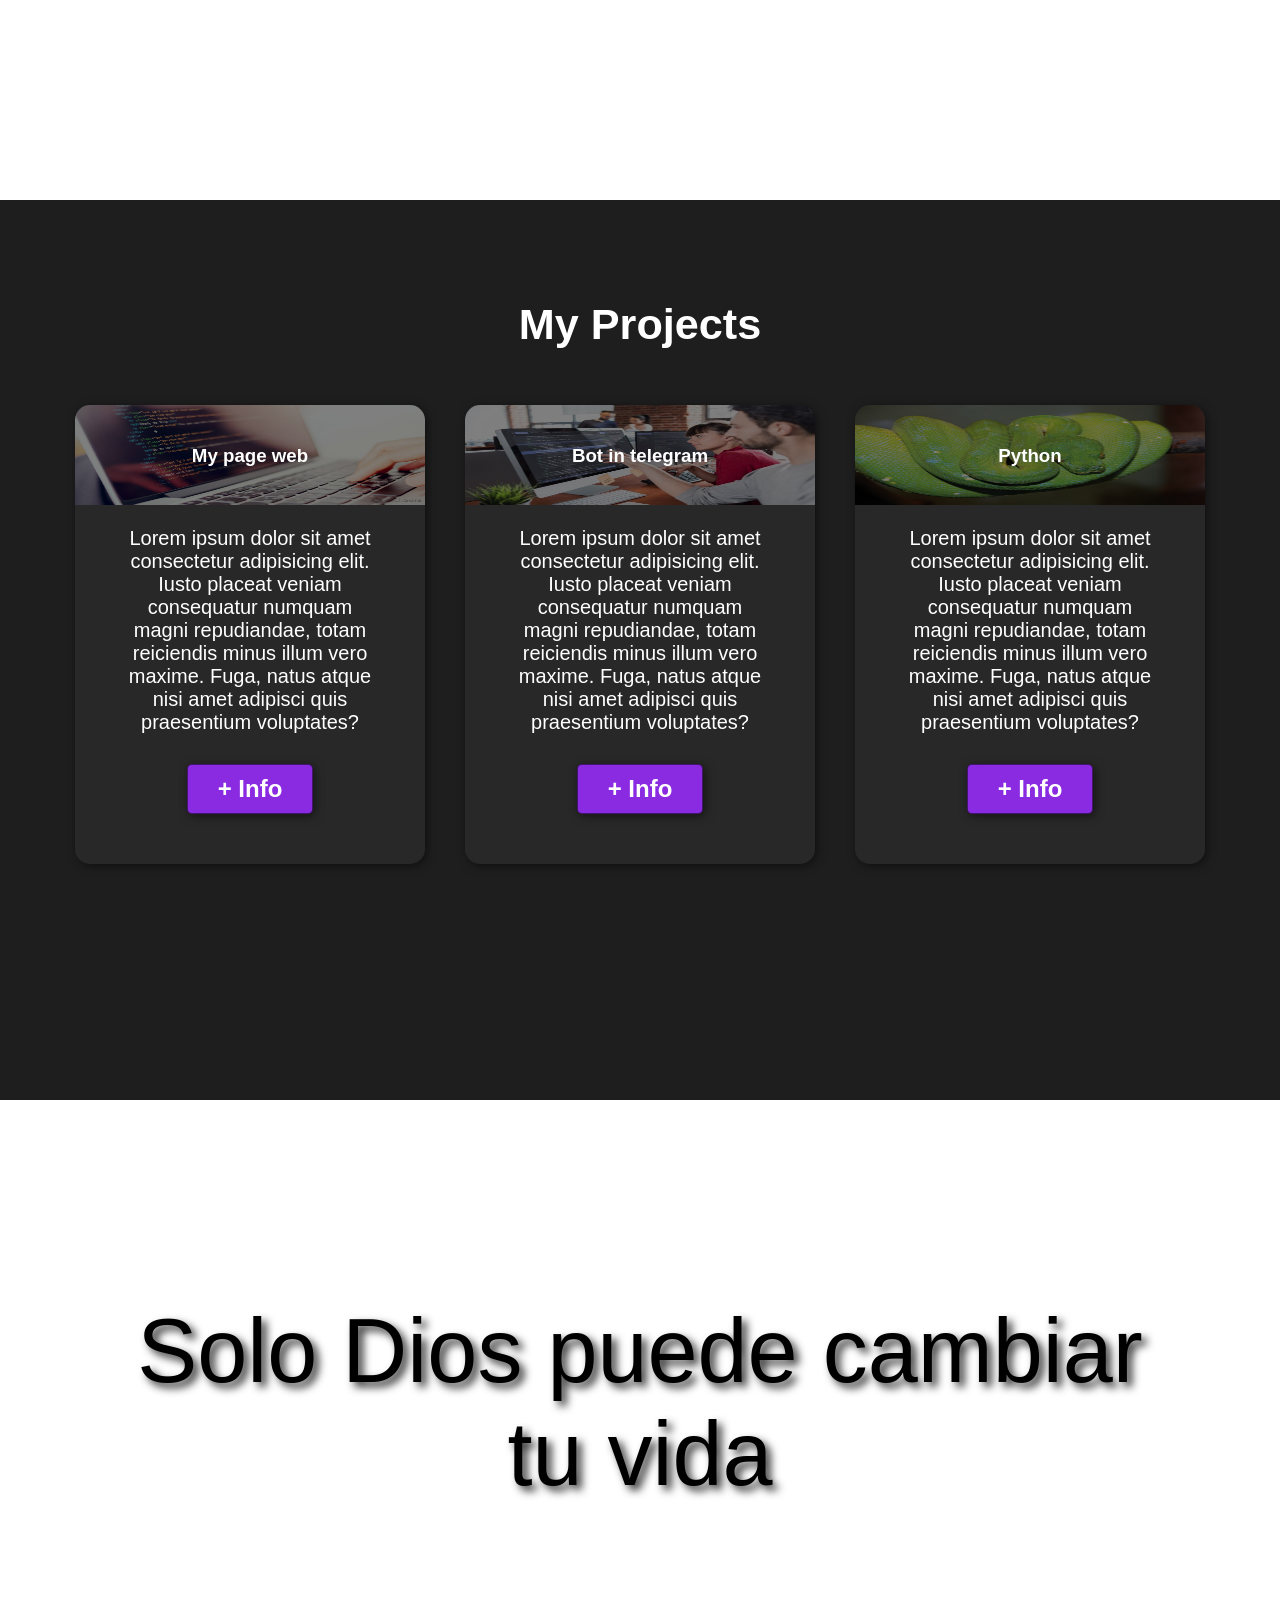
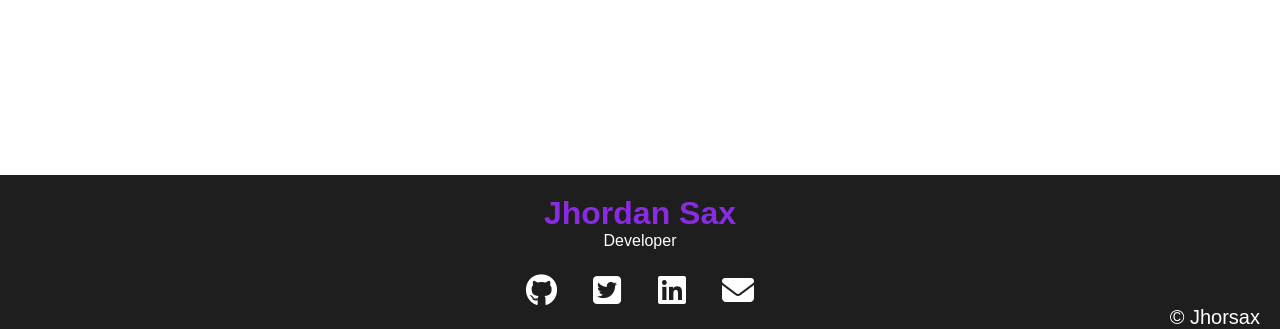
==== commit dd3c8f9d: "Rediseñando el home, imnagenes de fondo y header en mobile y desktop" ====
--- a/index.html
+++ b/index.html
@@ -24,6 +24,7 @@
                     <a href="#aboutme">About me</a>
                     <a href="#projects">Projects</a>
                     <a href="#skills">Skills</a>
+                    <a href="#">Blog</a>
                 </nav>
             </div>
         </header>
@@ -35,10 +36,10 @@
 
     <section id="aboutme">
         <div class="container">
-            <div class="img-container"></div>
+            <div class="img-container"></div>/
             <div class="textabout">
                 <h2>About me</h2>
-                <p>Hello, I am a systems engineering student passionate about technology. I want to specialize in Back-end, Database and then go for Machine Learning. I am also learning web development (Front-End) which I find quite fun.</p>
+                <p>Hello, I am a systems engineering student passionate about technology. I want to specialize in Back-end, Database and then go for Machine Learning. I am also learning web development (Front-End)</p>
             </div>
         </div>
     </section>
--- a/css/styles.css
+++ b/css/styles.css
@@ -46,49 +46,8 @@
     background-color: rgb(101, 33, 165);
 }
 
-.container {
-    max-width: 1400px;
-    margin: auto;
-}
-
 header {
-    background-color: rgb(245, 245, 245);
-}
-
-header .logo {
-    margin: 0;
-    padding: 25px 30px;
-    font-weight: bold;
-    color: blueviolet;
-    font-size: 1.6em;
-}
-
-header .container {
-    display: flex;
-    flex-direction: column;
-    align-items: center;
-}
-
-header nav {
-    display: flex;
-    flex-direction: column;
-    text-align: center;
-    padding-bottom: 25px;
-}
-
-header a {
-    padding: 5px 12px;
-    text-decoration: none;
-    font-weight: bold;
-    color: black;
-}
-
-header a:hover {
-    color: blueviolet;
-}
-
-header #logo {
-    padding: 0;
+    display: none;
 }
 
 #presentation {
@@ -100,7 +59,7 @@
     height: 90vh;
     background-image: linear-gradient(0deg,
             rgba(0, 0, 0, 0.5),
-            rgba(0, 0, 0, 0.5)), url("../assets/img/presentation.jpg");
+            rgba(0, 0, 0, 0.5)), url("../assets/img/home_mobile.jpg");
     background-repeat: no-repeat;
     background-size: cover;
     background-position: center center;
@@ -241,23 +200,56 @@
 
     #presentation {
         height: 100vh;
+        background-image: linear-gradient(0deg,
+            rgba(0, 0, 0, 0.5),
+            rgba(0, 0, 0, 0.5)), url("../assets/img/home_desktop.jpg");
     }
 
     header {
+        display: block;
         position: fixed;
         width: 100%;
         height: 8vh;
+        background-color: rgba(0, 0, 0, 0.2)
     }
 
     header .container {
+        display: flex;
         flex-direction: row;
         justify-content: space-between;
+        width: 100%;
+        margin: auto;
+        align-items: center;
     }
 
     header nav {
+        display: flex;
         flex-direction: row;
+        text-align: center;
         padding-bottom: 0;
         padding-right: 20px;
+    }
+
+    header a {
+        padding: 5px 12px;
+        text-decoration: none;
+        font-weight: bold;
+        color: white;
+    }
+    
+    header a:hover {
+        color: royalblue;
+    }
+    
+    header #logo {
+        padding: 0;
+    }
+    header .logo {
+        margin: 0;
+        padding: 25px 30px;
+        font-weight: bold;
+        color: royalblue;
+        font-size: 1.6em;
     }
 
     #aboutme {
